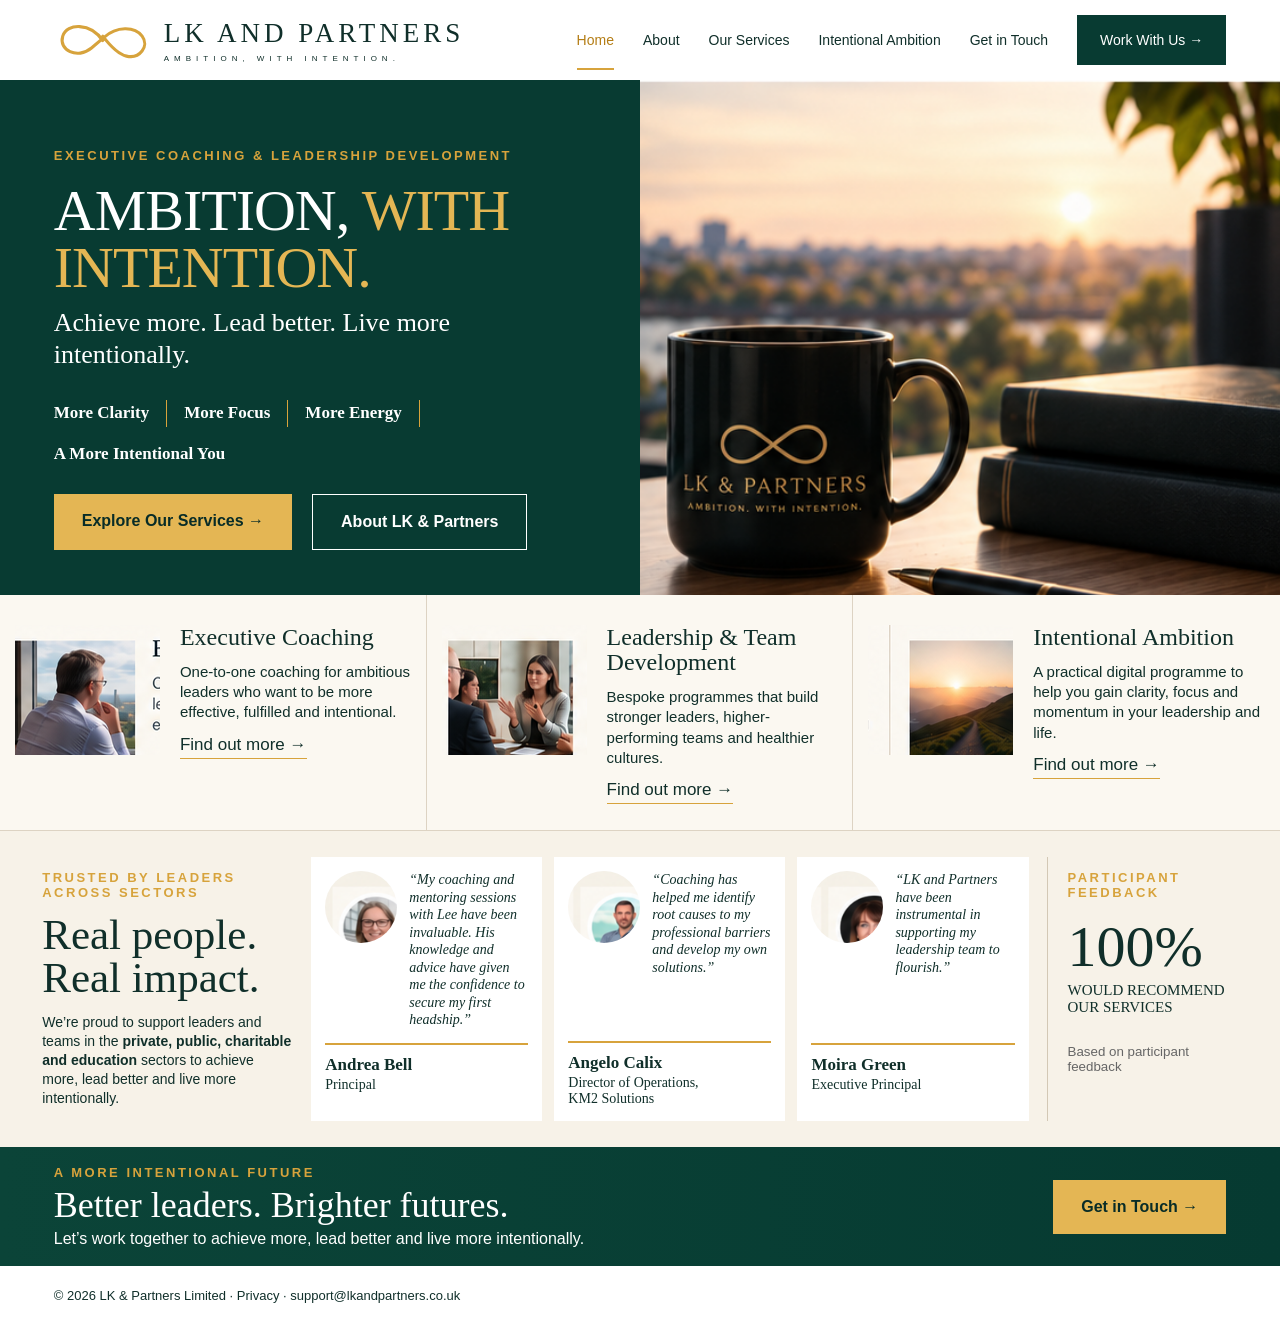
==== index.html @ 1448aab3 "Add files via upload" ====
<!doctype html><html lang="en"><head><meta charset="utf-8"><meta name="viewport" content="width=device-width,initial-scale=1"><title>LK & Partners | Executive Coaching & Leadership Development</title><meta name="description" content="Executive coaching, leadership and team development, and Intentional Ambition from LK & Partners."><link rel="stylesheet" href="styles.css?v=1"></head><body>
<header class="site-header"><a class="brand" href="index.html" aria-label="LK & Partners home"><svg class="brand-mark" viewBox="0 0 160 72" aria-hidden="true"><path d="M78 36C58 7 21 8 14 29c-7 22 23 38 46 19L80 31c20-18 49-18 61-2 12 16-4 37-25 32-13-3-25-15-38-32" fill="none" stroke="currentColor" stroke-width="5" stroke-linecap="round" stroke-linejoin="round"/></svg><span class="brand-copy"><strong>LK AND PARTNERS</strong><small>AMBITION, WITH INTENTION.</small></span></a><nav><a class="active" href="index.html">Home</a><a href="about.html">About</a><a href="services.html">Our Services</a><a href="intentional-ambition.html">Intentional Ambition</a><a href="contact.html">Get in Touch</a><a class="nav-cta" href="contact.html">Work With Us →</a></nav></header>
<main><section class="hero"><div class="hero-copy"><p class="eyebrow">EXECUTIVE COACHING &amp; LEADERSHIP DEVELOPMENT</p><h1>AMBITION, <span>WITH INTENTION.</span></h1><h2>Achieve more. Lead better. Live more intentionally.</h2><div class="pillars"><b>More Clarity</b><i></i><b>More Focus</b><i></i><b>More Energy</b><i></i><b>A More Intentional You</b></div><div class="actions"><a class="gold-btn" href="services.html">Explore Our Services →</a><a class="outline-btn" href="about.html">About LK &amp; Partners</a></div></div><div class="hero-image" role="img" aria-label="LK and Partners branded mug on a desk overlooking a city"></div></section>
<section class="services"><article><img src="assets/coaching.png" alt=""><div><h3>Executive Coaching</h3><p>One-to-one coaching for ambitious leaders who want to be more effective, fulfilled and intentional.</p><a href="services.html">Find out more →</a></div></article><article><img src="assets/team.png" alt=""><div><h3>Leadership &amp; Team Development</h3><p>Bespoke programmes that build stronger leaders, higher-performing teams and healthier cultures.</p><a href="services.html">Find out more →</a></div></article><article><img src="assets/ia.png" alt=""><div><h3>Intentional Ambition</h3><p>A practical digital programme to help you gain clarity, focus and momentum in your leadership and life.</p><a href="intentional-ambition.html">Find out more →</a></div></article></section>
<section class="proof"><div class="proof-intro"><p class="eyebrow">TRUSTED BY LEADERS<br>ACROSS SECTORS</p><h2>Real people.<br>Real impact.</h2><p>We’re proud to support leaders and teams in the <strong>private, public, charitable and education</strong> sectors to achieve more, lead better and live more intentionally.</p></div><div class="testimonials"><article><div class="quote-row"><img src="assets/andrea.png" alt="Andrea Bell"><blockquote>“My coaching and mentoring sessions with Lee have been invaluable. His knowledge and advice have given me the confidence to secure my first headship.”</blockquote></div><div class="person"><strong>Andrea Bell</strong><span>Principal</span></div></article><article><div class="quote-row"><img src="assets/angelo.png" alt="Angelo Calix"><blockquote>“Coaching has helped me identify root causes to my professional barriers and develop my own solutions.”</blockquote></div><div class="person"><strong>Angelo Calix</strong><span>Director of Operations,<br>KM2 Solutions</span></div></article><article><div class="quote-row"><img src="assets/moira.png" alt="Moira Green"><blockquote>“LK and Partners have been instrumental in supporting my leadership team to flourish.”</blockquote></div><div class="person"><strong>Moira Green</strong><span>Executive Principal</span></div></article></div><aside class="recommend"><p class="eyebrow">PARTICIPANT<br>FEEDBACK</p><strong>100%</strong><span>WOULD RECOMMEND<br>OUR SERVICES</span><small>Based on participant feedback</small></aside></section>
<section class="closing"><div><p class="eyebrow">A MORE INTENTIONAL FUTURE</p><h2>Better leaders. Brighter futures.</h2><p>Let’s work together to achieve more, lead better and live more intentionally.</p></div><a class="gold-btn" href="contact.html">Get in Touch →</a></section></main><footer>© 2026 LK &amp; Partners Limited · <a href="privacy.html">Privacy</a> · <a href="mailto:support@lkandpartners.co.uk">support@lkandpartners.co.uk</a></footer></body></html>
---- styles.css ----
:root{--green:#083b32;--gold:#d7a33c;--cream:#f7f2e8;--ink:#102f2a;--white:#fff}*{box-sizing:border-box}html,body{margin:0;padding:0;overflow-x:hidden}body{font-family:Arial,Helvetica,sans-serif;color:var(--ink);background:#fff}a{color:inherit;text-decoration:none}.site-header{height:80px;display:flex;align-items:center;justify-content:space-between;padding:0 4.2%;background:#fff;gap:24px}.brand{display:flex;align-items:center;min-width:355px}.brand-mark{width:100px;color:var(--gold);margin-right:10px}.brand-copy{display:flex;flex-direction:column}.brand-copy strong{font:27px Georgia,serif;letter-spacing:4px}.brand-copy small{font-size:8px;letter-spacing:5px;margin-top:5px}.site-header nav{display:flex;align-items:center;gap:29px;white-space:nowrap;font-size:14px}.site-header nav .active{color:#b47d15;border-bottom:2px solid var(--gold);padding-bottom:20px;margin-bottom:-22px}.nav-cta{background:var(--green);color:#fff;padding:17px 23px}.hero{display:grid;grid-template-columns:50% 50%;min-height:452px}.hero-copy{background:var(--green);color:#fff;padding:55px max(38px,4.2vw) 45px}.eyebrow{color:var(--gold);font-weight:700;letter-spacing:2.5px;font-size:13px}.hero h1{font:58px/0.98 Georgia,serif;margin:20px 0 10px;letter-spacing:-1px}.hero h1 span{color:#e4b654}.hero h2{font:26px/1.25 Georgia,serif;margin:0 0 28px}.pillars{display:flex;align-items:center;gap:17px;flex-wrap:wrap;font:17px Georgia,serif}.pillars i{height:27px;width:1px;background:var(--gold)}.actions{display:flex;gap:20px;margin-top:30px}.gold-btn,.outline-btn{display:inline-block;padding:18px 28px;font-weight:700}.gold-btn{background:#e4b654;color:#082c27}.outline-btn{border:1px solid #fff;color:#fff}.hero-image{background:url('assets/hero_crop.png') center/cover no-repeat;min-width:0}.services{display:grid;grid-template-columns:repeat(3,1fr);background:#fbf8f1;border-bottom:1px solid #ddd3c3}.services article{display:grid;grid-template-columns:145px 1fr;gap:20px;padding:30px 3.5%;border-right:1px solid #ddd3c3;min-width:0}.services article:last-child{border-right:0}.services img{width:145px;height:130px;object-fit:cover}.services h3{font:24px/1.05 Georgia,serif;margin:0 0 12px}.services p{font-size:15px;line-height:1.35;margin:0 0 12px}.services a{font-size:17px;border-bottom:1px solid var(--gold);padding-bottom:4px}.proof{display:grid;grid-template-columns:1.05fr 3fr .8fr;gap:18px;padding:26px 3.3%;background:var(--cream)}.proof-intro h2{font:43px/1 Georgia,serif;margin:8px 0 14px}.proof-intro p:last-child{font-size:14px;line-height:1.35;max-width:260px}.testimonials{display:grid;grid-template-columns:repeat(3,1fr);gap:12px}.testimonials article{background:#fff;padding:14px;display:flex;flex-direction:column;min-width:0}.quote-row{display:grid;grid-template-columns:72px 1fr;gap:12px;min-height:138px}.quote-row img{width:72px;height:72px;border-radius:50%;object-fit:cover}.quote-row blockquote{margin:0;font:italic 14px/1.25 Georgia,serif}.person{border-top:2px solid var(--gold);padding-top:10px;margin-top:auto;min-height:64px;display:flex;flex-direction:column}.person strong{font:700 17px Georgia,serif}.person span{font:14px Georgia,serif;margin-top:2px}.recommend{border-left:1px solid #d3c8b5;padding-left:20px}.recommend>strong{display:block;font:58px Georgia,serif;margin:10px 0 2px}.recommend>span{display:block;font:15px Georgia,serif}.recommend small{display:block;margin-top:28px;color:#666}.closing{background:linear-gradient(90deg,#0b4438,#063a31);color:#fff;display:flex;align-items:center;justify-content:space-between;padding:18px 4.2%}.closing h2{font:36px Georgia,serif;margin:4px 0}.closing p{margin:0}.closing .eyebrow{margin:0}footer{padding:22px 4.2%;font-size:13px;background:#fff}
@media(max-width:1050px){.site-header{height:auto;padding:18px 4%;flex-wrap:wrap}.brand{min-width:0}.site-header nav{width:100%;justify-content:center;gap:20px}.nav-cta{padding:12px 16px}.hero{grid-template-columns:1fr 1fr}.hero h1{font-size:48px}.services article{grid-template-columns:110px 1fr}.services img{width:110px;height:100px}.proof{grid-template-columns:1fr}.proof-intro p:last-child{max-width:none}.recommend{border-left:0;border-top:1px solid #d3c8b5;padding:15px 0 0}.recommend small{margin-top:10px}}
@media(max-width:760px){.site-header{padding:15px 20px}.brand-mark{width:72px}.brand-copy strong{font-size:20px;letter-spacing:2px}.brand-copy small{font-size:6px;letter-spacing:3px}.site-header nav{overflow-x:auto;justify-content:flex-start;padding-bottom:4px;font-size:13px}.site-header nav .active{padding-bottom:5px;margin-bottom:0}.hero{grid-template-columns:1fr}.hero-copy{padding:40px 24px}.hero h1{font-size:46px}.hero h2{font-size:23px}.hero-image{min-height:340px;background-position:center}.actions{flex-direction:column;align-items:flex-start}.services{grid-template-columns:1fr}.services article{grid-template-columns:120px 1fr;padding:24px 20px;border-right:0;border-bottom:1px solid #ddd3c3}.services img{width:120px;height:105px}.testimonials{grid-template-columns:1fr}.quote-row{min-height:0}.proof{padding:28px 20px}.closing{align-items:flex-start;gap:20px;flex-direction:column}.closing h2{font-size:30px}}
@media(max-width:430px){.brand-copy strong{font-size:17px}.brand-mark{width:62px}.hero h1{font-size:39px}.pillars{font-size:16px}.services article{grid-template-columns:95px 1fr}.services img{width:95px;height:88px}.services h3{font-size:21px}}
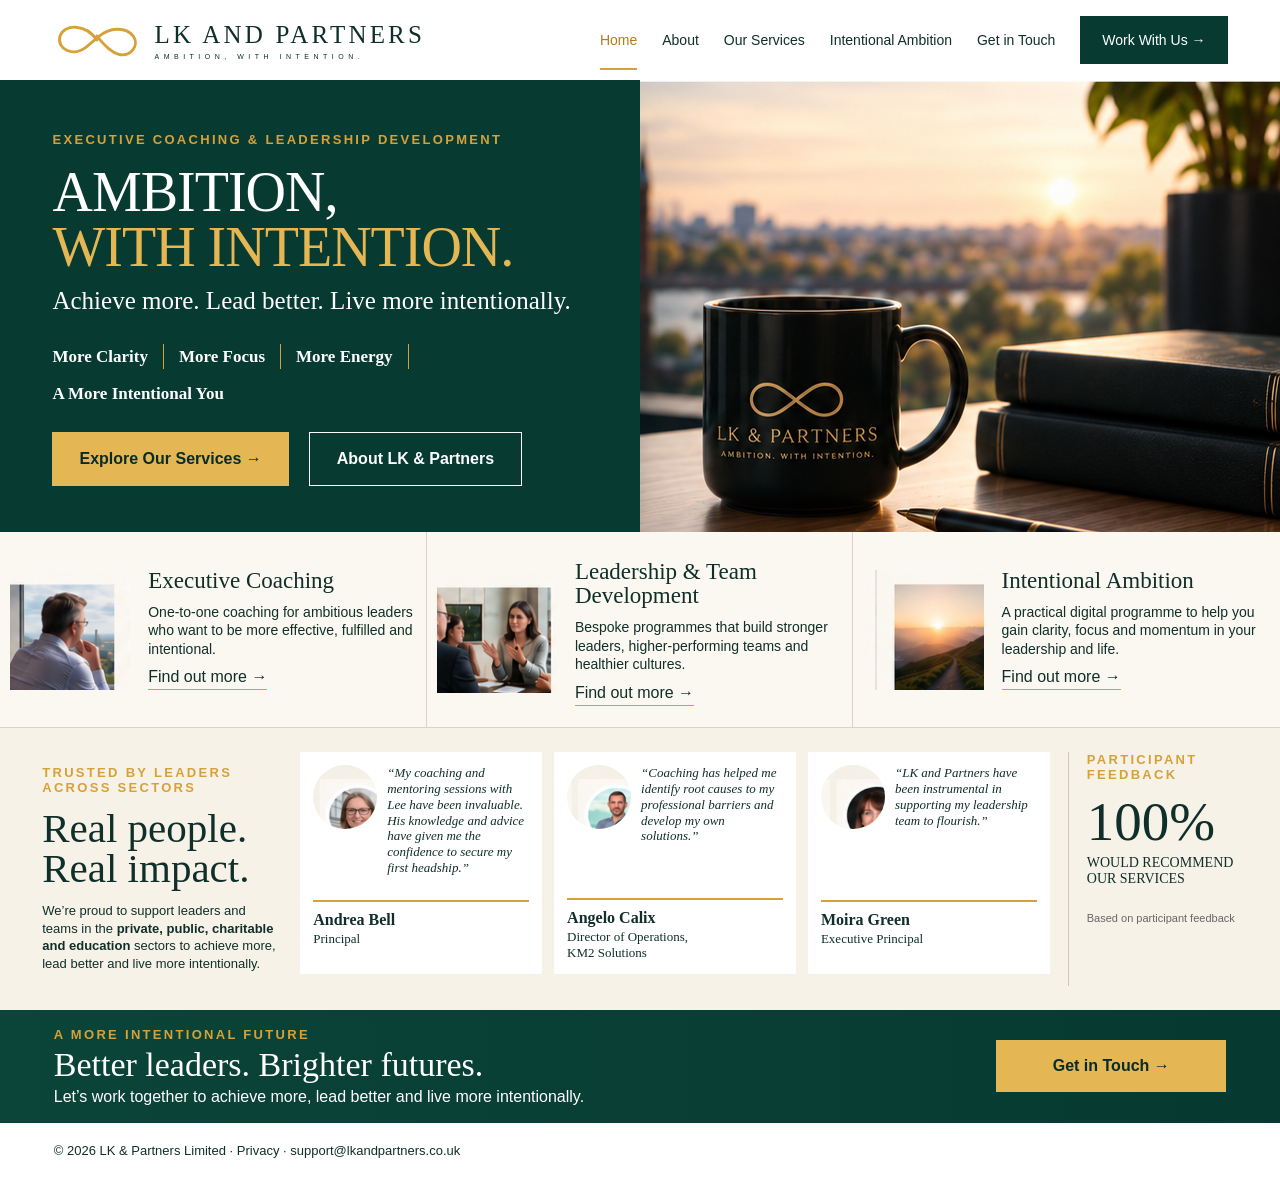
==== commit fd7898c8: "Add files via upload" ====
--- a/index.html
+++ b/index.html
@@ -1,4 +1,4 @@
-<!doctype html><html lang="en"><head><meta charset="utf-8"><meta name="viewport" content="width=device-width,initial-scale=1"><title>LK & Partners | Executive Coaching & Leadership Development</title><meta name="description" content="Executive coaching, leadership and team development, and Intentional Ambition from LK & Partners."><link rel="stylesheet" href="styles.css?v=1"></head><body>
+<!doctype html><html lang="en"><head><meta charset="utf-8"><meta name="viewport" content="width=device-width,initial-scale=1"><title>LK & Partners | Executive Coaching & Leadership Development</title><meta name="description" content="Executive coaching, leadership and team development, and Intentional Ambition from LK & Partners."><link rel="stylesheet" href="styles.css?v=9"></head><body>
 <header class="site-header"><a class="brand" href="index.html" aria-label="LK & Partners home"><svg class="brand-mark" viewBox="0 0 160 72" aria-hidden="true"><path d="M78 36C58 7 21 8 14 29c-7 22 23 38 46 19L80 31c20-18 49-18 61-2 12 16-4 37-25 32-13-3-25-15-38-32" fill="none" stroke="currentColor" stroke-width="5" stroke-linecap="round" stroke-linejoin="round"/></svg><span class="brand-copy"><strong>LK AND PARTNERS</strong><small>AMBITION, WITH INTENTION.</small></span></a><nav><a class="active" href="index.html">Home</a><a href="about.html">About</a><a href="services.html">Our Services</a><a href="intentional-ambition.html">Intentional Ambition</a><a href="contact.html">Get in Touch</a><a class="nav-cta" href="contact.html">Work With Us →</a></nav></header>
 <main><section class="hero"><div class="hero-copy"><p class="eyebrow">EXECUTIVE COACHING &amp; LEADERSHIP DEVELOPMENT</p><h1>AMBITION, <span>WITH INTENTION.</span></h1><h2>Achieve more. Lead better. Live more intentionally.</h2><div class="pillars"><b>More Clarity</b><i></i><b>More Focus</b><i></i><b>More Energy</b><i></i><b>A More Intentional You</b></div><div class="actions"><a class="gold-btn" href="services.html">Explore Our Services →</a><a class="outline-btn" href="about.html">About LK &amp; Partners</a></div></div><div class="hero-image" role="img" aria-label="LK and Partners branded mug on a desk overlooking a city"></div></section>
 <section class="services"><article><img src="assets/coaching.png" alt=""><div><h3>Executive Coaching</h3><p>One-to-one coaching for ambitious leaders who want to be more effective, fulfilled and intentional.</p><a href="services.html">Find out more →</a></div></article><article><img src="assets/team.png" alt=""><div><h3>Leadership &amp; Team Development</h3><p>Bespoke programmes that build stronger leaders, higher-performing teams and healthier cultures.</p><a href="services.html">Find out more →</a></div></article><article><img src="assets/ia.png" alt=""><div><h3>Intentional Ambition</h3><p>A practical digital programme to help you gain clarity, focus and momentum in your leadership and life.</p><a href="intentional-ambition.html">Find out more →</a></div></article></section>
--- a/styles.css
+++ b/styles.css
@@ -1,4 +1,11 @@
-:root{--green:#083b32;--gold:#d7a33c;--cream:#f7f2e8;--ink:#102f2a;--white:#fff}*{box-sizing:border-box}html,body{margin:0;padding:0;overflow-x:hidden}body{font-family:Arial,Helvetica,sans-serif;color:var(--ink);background:#fff}a{color:inherit;text-decoration:none}.site-header{height:80px;display:flex;align-items:center;justify-content:space-between;padding:0 4.2%;background:#fff;gap:24px}.brand{display:flex;align-items:center;min-width:355px}.brand-mark{width:100px;color:var(--gold);margin-right:10px}.brand-copy{display:flex;flex-direction:column}.brand-copy strong{font:27px Georgia,serif;letter-spacing:4px}.brand-copy small{font-size:8px;letter-spacing:5px;margin-top:5px}.site-header nav{display:flex;align-items:center;gap:29px;white-space:nowrap;font-size:14px}.site-header nav .active{color:#b47d15;border-bottom:2px solid var(--gold);padding-bottom:20px;margin-bottom:-22px}.nav-cta{background:var(--green);color:#fff;padding:17px 23px}.hero{display:grid;grid-template-columns:50% 50%;min-height:452px}.hero-copy{background:var(--green);color:#fff;padding:55px max(38px,4.2vw) 45px}.eyebrow{color:var(--gold);font-weight:700;letter-spacing:2.5px;font-size:13px}.hero h1{font:58px/0.98 Georgia,serif;margin:20px 0 10px;letter-spacing:-1px}.hero h1 span{color:#e4b654}.hero h2{font:26px/1.25 Georgia,serif;margin:0 0 28px}.pillars{display:flex;align-items:center;gap:17px;flex-wrap:wrap;font:17px Georgia,serif}.pillars i{height:27px;width:1px;background:var(--gold)}.actions{display:flex;gap:20px;margin-top:30px}.gold-btn,.outline-btn{display:inline-block;padding:18px 28px;font-weight:700}.gold-btn{background:#e4b654;color:#082c27}.outline-btn{border:1px solid #fff;color:#fff}.hero-image{background:url('assets/hero_crop.png') center/cover no-repeat;min-width:0}.services{display:grid;grid-template-columns:repeat(3,1fr);background:#fbf8f1;border-bottom:1px solid #ddd3c3}.services article{display:grid;grid-template-columns:145px 1fr;gap:20px;padding:30px 3.5%;border-right:1px solid #ddd3c3;min-width:0}.services article:last-child{border-right:0}.services img{width:145px;height:130px;object-fit:cover}.services h3{font:24px/1.05 Georgia,serif;margin:0 0 12px}.services p{font-size:15px;line-height:1.35;margin:0 0 12px}.services a{font-size:17px;border-bottom:1px solid var(--gold);padding-bottom:4px}.proof{display:grid;grid-template-columns:1.05fr 3fr .8fr;gap:18px;padding:26px 3.3%;background:var(--cream)}.proof-intro h2{font:43px/1 Georgia,serif;margin:8px 0 14px}.proof-intro p:last-child{font-size:14px;line-height:1.35;max-width:260px}.testimonials{display:grid;grid-template-columns:repeat(3,1fr);gap:12px}.testimonials article{background:#fff;padding:14px;display:flex;flex-direction:column;min-width:0}.quote-row{display:grid;grid-template-columns:72px 1fr;gap:12px;min-height:138px}.quote-row img{width:72px;height:72px;border-radius:50%;object-fit:cover}.quote-row blockquote{margin:0;font:italic 14px/1.25 Georgia,serif}.person{border-top:2px solid var(--gold);padding-top:10px;margin-top:auto;min-height:64px;display:flex;flex-direction:column}.person strong{font:700 17px Georgia,serif}.person span{font:14px Georgia,serif;margin-top:2px}.recommend{border-left:1px solid #d3c8b5;padding-left:20px}.recommend>strong{display:block;font:58px Georgia,serif;margin:10px 0 2px}.recommend>span{display:block;font:15px Georgia,serif}.recommend small{display:block;margin-top:28px;color:#666}.closing{background:linear-gradient(90deg,#0b4438,#063a31);color:#fff;display:flex;align-items:center;justify-content:space-between;padding:18px 4.2%}.closing h2{font:36px Georgia,serif;margin:4px 0}.closing p{margin:0}.closing .eyebrow{margin:0}footer{padding:22px 4.2%;font-size:13px;background:#fff}
-@media(max-width:1050px){.site-header{height:auto;padding:18px 4%;flex-wrap:wrap}.brand{min-width:0}.site-header nav{width:100%;justify-content:center;gap:20px}.nav-cta{padding:12px 16px}.hero{grid-template-columns:1fr 1fr}.hero h1{font-size:48px}.services article{grid-template-columns:110px 1fr}.services img{width:110px;height:100px}.proof{grid-template-columns:1fr}.proof-intro p:last-child{max-width:none}.recommend{border-left:0;border-top:1px solid #d3c8b5;padding:15px 0 0}.recommend small{margin-top:10px}}
-@media(max-width:760px){.site-header{padding:15px 20px}.brand-mark{width:72px}.brand-copy strong{font-size:20px;letter-spacing:2px}.brand-copy small{font-size:6px;letter-spacing:3px}.site-header nav{overflow-x:auto;justify-content:flex-start;padding-bottom:4px;font-size:13px}.site-header nav .active{padding-bottom:5px;margin-bottom:0}.hero{grid-template-columns:1fr}.hero-copy{padding:40px 24px}.hero h1{font-size:46px}.hero h2{font-size:23px}.hero-image{min-height:340px;background-position:center}.actions{flex-direction:column;align-items:flex-start}.services{grid-template-columns:1fr}.services article{grid-template-columns:120px 1fr;padding:24px 20px;border-right:0;border-bottom:1px solid #ddd3c3}.services img{width:120px;height:105px}.testimonials{grid-template-columns:1fr}.quote-row{min-height:0}.proof{padding:28px 20px}.closing{align-items:flex-start;gap:20px;flex-direction:column}.closing h2{font-size:30px}}
-@media(max-width:430px){.brand-copy strong{font-size:17px}.brand-mark{width:62px}.hero h1{font-size:39px}.pillars{font-size:16px}.services article{grid-template-columns:95px 1fr}.services img{width:95px;height:88px}.services h3{font-size:21px}}
+:root{--green:#073b32;--gold:#d7a13a;--cream:#f7f2e8;--ink:#102f2a;--white:#fff;--line:#ddd3c3}
+*{box-sizing:border-box}html,body{margin:0;padding:0;overflow-x:hidden}body{font-family:Arial,Helvetica,sans-serif;color:var(--ink);background:#fff}a{color:inherit;text-decoration:none}
+.site-header{height:80px;display:flex;align-items:center;justify-content:space-between;padding:0 4.1%;background:#fff;gap:20px}.brand{display:flex;align-items:center;flex:0 0 360px;min-width:0}.brand-mark{width:92px;height:50px;color:var(--gold);margin-right:10px;flex:0 0 auto}.brand-copy{display:flex;flex-direction:column;white-space:nowrap}.brand-copy strong{font:25px Georgia,serif;letter-spacing:3.2px}.brand-copy small{font-size:7px;letter-spacing:4.5px;margin-top:4px}.site-header nav{display:flex;align-items:center;justify-content:flex-end;gap:25px;white-space:nowrap;font-size:14px;min-width:0}.site-header nav .active{color:#b47d15;border-bottom:2px solid var(--gold);padding-bottom:20px;margin-bottom:-22px}.nav-cta{background:var(--green);color:#fff;padding:16px 22px}
+.hero{display:grid;grid-template-columns:50% 50%;height:452px;min-height:452px}.hero-copy{background:var(--green);color:#fff;padding:52px 4.1vw 40px;min-width:0}.eyebrow{color:var(--gold);font-weight:700;letter-spacing:2.3px;font-size:13px}.hero-copy>.eyebrow{margin:0}.hero h1{font:56px/.98 Georgia,serif;margin:18px 0 10px;letter-spacing:-1px}.hero h1 span{color:#e4b654;display:block;white-space:nowrap}.hero h2{font:25px/1.25 Georgia,serif;margin:0 0 28px}.pillars{display:flex;align-items:center;gap:15px;flex-wrap:wrap;font:17px Georgia,serif}.pillars i{height:25px;width:1px;background:var(--gold)}.actions{display:flex;gap:20px;margin-top:28px}.gold-btn,.outline-btn{display:inline-flex;align-items:center;justify-content:center;padding:17px 27px;font-weight:700;min-height:52px}.gold-btn{background:#e4b654;color:#082c27}.outline-btn{border:1px solid #fff;color:#fff}.hero-image{background:url('assets/hero_crop.png') center center/cover no-repeat;min-width:0;height:452px}
+.services{display:grid;grid-template-columns:repeat(3,minmax(0,1fr));background:#fbf8f1;border-bottom:1px solid var(--line)}.services article{display:grid;grid-template-columns:120px minmax(0,1fr);align-items:center;gap:18px;padding:28px 2.4%;border-right:1px solid var(--line);min-width:0;height:195px;overflow:hidden}.services article:last-child{border-right:0}.services img{display:block;width:120px;height:120px;object-fit:cover}.services article>div{min-width:0}.services h3{font:23px/1.05 Georgia,serif;margin:0 0 10px}.services p{font-size:14px;line-height:1.32;margin:0 0 10px}.services a{display:inline-block;font-size:16px;border-bottom:1px solid var(--gold);padding-bottom:3px}
+.proof{display:grid;grid-template-columns:240px minmax(0,1fr) 170px;gap:18px;padding:24px 3.3%;background:var(--cream);min-height:270px}.proof-intro h2{font:41px/.98 Georgia,serif;margin:8px 0 14px}.proof-intro p:last-child{font-size:13px;line-height:1.35;max-width:235px}.testimonials{display:grid;grid-template-columns:repeat(3,minmax(0,1fr));gap:12px}.testimonials article{background:#fff;padding:13px;display:flex;flex-direction:column;min-width:0;height:222px}.quote-row{display:grid;grid-template-columns:64px minmax(0,1fr);gap:10px;min-height:126px}.quote-row img{width:64px;height:64px;border-radius:50%;object-fit:cover}.quote-row blockquote{margin:0;font:italic 13px/1.22 Georgia,serif}.person{border-top:2px solid var(--gold);padding-top:9px;margin-top:auto;min-height:61px;display:flex;flex-direction:column}.person strong{font:700 16px Georgia,serif}.person span{font:13px Georgia,serif;margin-top:2px}.recommend{border-left:1px solid #d3c8b5;padding-left:18px}.recommend .eyebrow{margin:0}.recommend>strong{display:block;font:55px Georgia,serif;margin:8px 0 2px}.recommend>span{display:block;font:14px Georgia,serif}.recommend small{display:block;margin-top:25px;color:#666;font-size:11px}
+.closing{background:linear-gradient(90deg,#0b4438,#063a31);color:#fff;display:flex;align-items:center;justify-content:space-between;padding:17px 4.2%;min-height:108px}.closing h2{font:34px Georgia,serif;margin:4px 0}.closing p{margin:0}.closing .eyebrow{margin:0}.closing .gold-btn{min-width:230px}footer{padding:20px 4.2%;font-size:13px;background:#fff}
+@media(max-width:1120px){.site-header{padding-left:3%;padding-right:3%;gap:12px}.brand{flex-basis:320px}.brand-mark{width:82px}.brand-copy strong{font-size:22px;letter-spacing:2.6px}.site-header nav{gap:17px;font-size:13px}.nav-cta{padding:14px 17px}.hero-copy{padding-left:4vw;padding-right:3vw}.hero h1{font-size:50px}.hero h2{font-size:23px}.pillars{font-size:16px;gap:12px}.services article{grid-template-columns:105px minmax(0,1fr);gap:14px;padding-left:2%;padding-right:2%}.services img{width:105px;height:105px}.services h3{font-size:21px}.proof{grid-template-columns:215px minmax(0,1fr) 155px;gap:12px}.quote-row{grid-template-columns:56px minmax(0,1fr);gap:8px}.quote-row img{width:56px;height:56px}.quote-row blockquote{font-size:12px}.recommend>strong{font-size:48px}}
+@media(max-width:900px){.site-header{height:auto;padding:15px 4%;flex-wrap:wrap}.brand{flex-basis:auto}.site-header nav{width:100%;justify-content:flex-start;overflow-x:auto;padding-bottom:3px}.site-header nav .active{padding-bottom:5px;margin-bottom:0}.hero{height:auto;min-height:0;grid-template-columns:1fr}.hero-copy{padding:42px 6%}.hero-image{height:360px}.services{grid-template-columns:1fr}.services article{height:auto;min-height:160px;border-right:0;border-bottom:1px solid var(--line);grid-template-columns:120px 1fr;padding:22px 5%}.services img{width:120px;height:110px}.proof{grid-template-columns:1fr;padding:28px 5%}.proof-intro p:last-child{max-width:none}.testimonials{grid-template-columns:repeat(3,minmax(0,1fr))}.recommend{border-left:0;border-top:1px solid #d3c8b5;padding:15px 0 0}.recommend small{margin-top:10px}}
+@media(max-width:650px){.brand-mark{width:70px}.brand-copy strong{font-size:19px;letter-spacing:2px}.brand-copy small{font-size:6px;letter-spacing:3px}.hero h1{font-size:43px}.hero h2{font-size:22px}.hero h1 span{white-space:normal}.actions{flex-direction:column;align-items:flex-start}.testimonials{grid-template-columns:1fr}.testimonials article{height:auto;min-height:190px}.closing{align-items:flex-start;gap:18px;flex-direction:column}.closing h2{font-size:29px}}
+@media(max-width:430px){.site-header{padding:14px 18px}.brand-copy strong{font-size:17px}.brand-mark{width:62px}.hero-copy{padding:36px 22px}.hero h1{font-size:39px}.pillars{font-size:16px}.services article{grid-template-columns:95px 1fr}.services img{width:95px;height:88px}.services h3{font-size:20px}}
